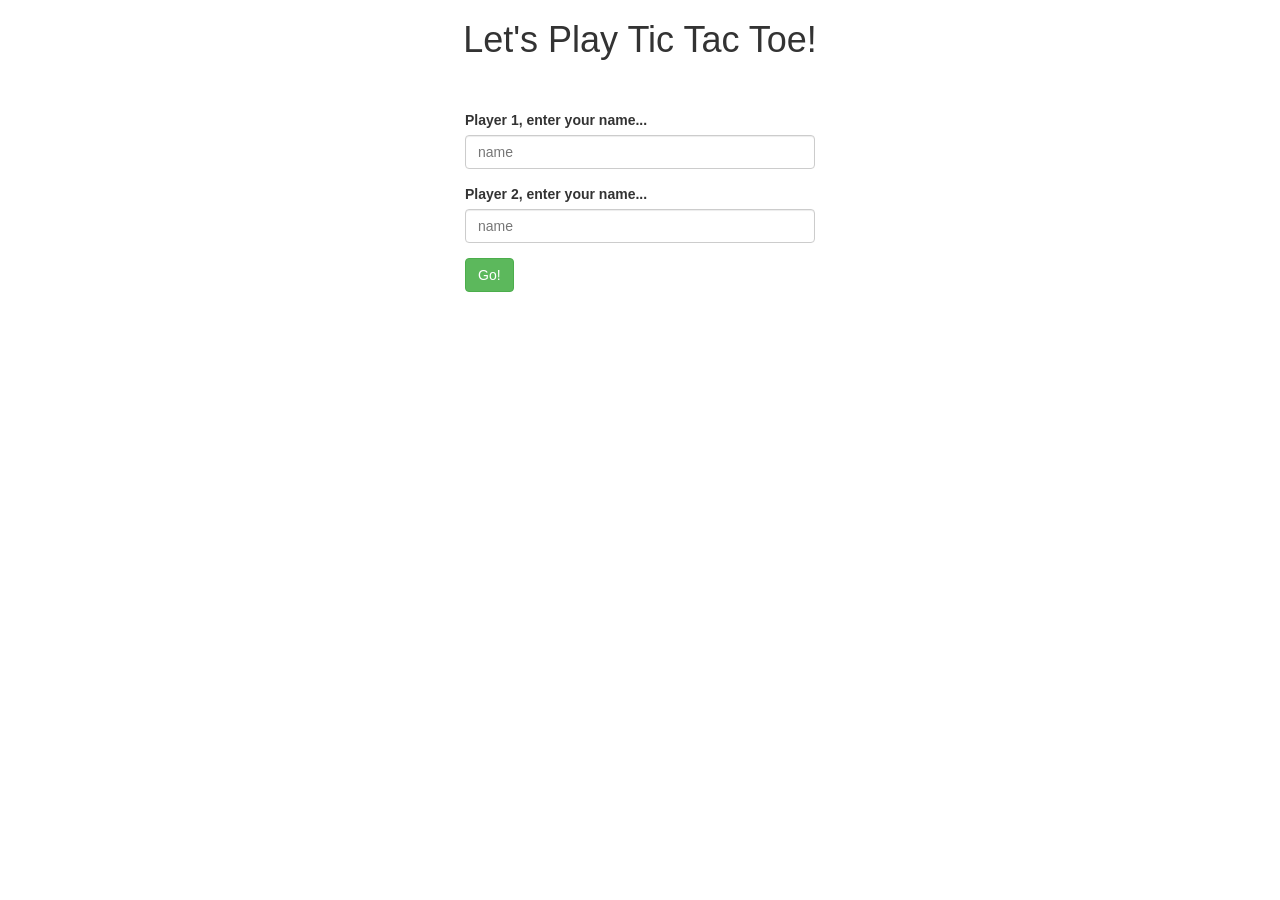
==== index.html @ 7404a046 "Add form to get player names before starting the game." ====
<!DOCTYPE html>
<html>
<head>
  <link rel="stylesheet" type="text/css" href="css/bootstrap.css">
  <link rel="stylesheet" type="text/css" href="css/styles.css">
  <script type="text/javascript" src="js/jquery-1.11.1.js"></script>
  <script type="text/javascript" src="js/scripts.js"></script>
  <title>Tic Tac Toe</title>
</head>
<body>
  <div class="container">
    <h1 class="gametext">Let's Play Tic Tac Toe!</h1>
    <br>
    <br>
    <div class="setup-screen">
      <div class="col-md-4"></div>
      <div class="col-md-4">
        <form id="player-info">
          <div class="form-group">
            <label for="player1-name">Player 1, enter your name...</label>
            <input id="player1-name" type="text" class="form-control" placeholder="name">
          </div>
          <div class="form-group">
            <label for="player2-name">Player 2, enter your name...</label>
            <input id="player2-name" type="text" class="form-control" placeholder="name">
          </div>
          <button class="btn btn-success">Go!</button>
        </form>
      </div>
      <div class="col-md-4"></div>
    </div>
    <div class="whosTurnIsIt">
      <table class="gameboard">
        <thead>
          <tr>
            <th></th>
            <th></th>
            <th></th>
          </tr>
        </thead>
        <tbody>
          <tr>
            <td></td>
            <td></td>
            <td></td>
          </tr>
          <tr>
            <td></td>
            <td></td>
            <td></td>
          </tr>
          <tr>
            <td></td>
            <td></td>
            <td></td>
          </tr>
        </tbody>
      </table>
      <h3 class="gametext"><span class="player-name"></span>'s Turn!</h3>
    </div>
    <p id="winner"></p>
  </div>

</body>
</html>
---- css/styles.css ----
.gameboard td {
  border: 3px solid black;
  width: 100px;
  height: 100px;
  font-size: 30px;
}

.whosTurnIsIt {
  display: none;
}

.gameboard img {
  margin: auto;
}

.gameboard {
  margin: auto;
  text-align: center;
  background-color: white;
}

.player1 {
  background-color: #00FFFF;
  border: 3px solid black;
  width: 56%;
  margin: auto;
  padding: 20px;
}

.player2 {
  background-color: #FFFF00;
  border: 3px solid black;
  width: 56%;
  margin: auto;
  padding: 20px;
}

.gametext {
  text-align: center;
}
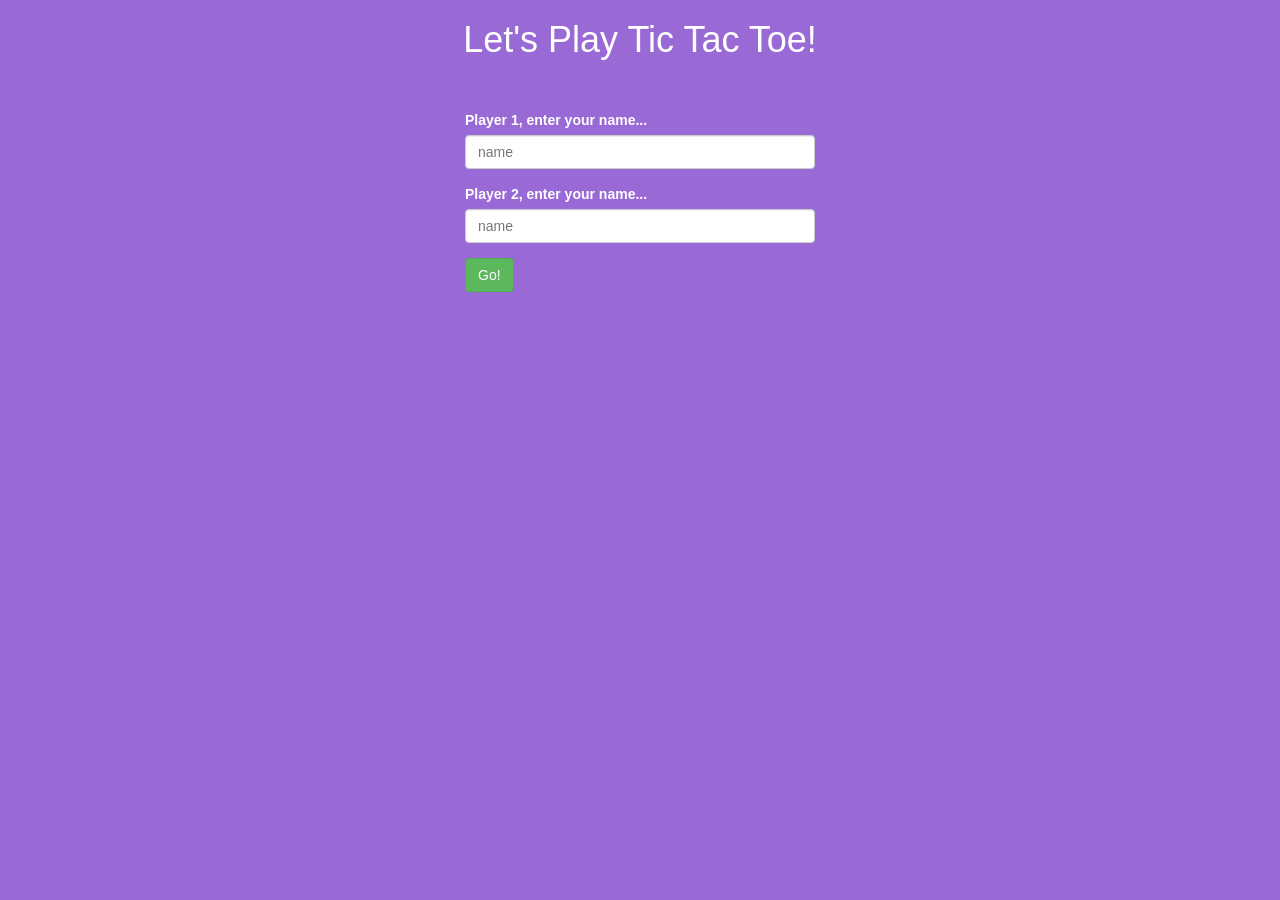
==== commit 63b6d2a3: "Cleanup and add colors to styles, particularly scoreboard." ====
--- a/index.html
+++ b/index.html
@@ -9,7 +9,7 @@
 </head>
 <body>
   <div class="container">
-    <h1 class="gametext">Let's Play Tic Tac Toe!</h1>
+    <h1 class="gametext gameheader">Let's Play Tic Tac Toe!</h1>
     <br>
     <br>
     <div class="setup-screen">
@@ -56,9 +56,29 @@
           </tr>
         </tbody>
       </table>
-      <h3 class="gametext"><span class="player-name"></span>'s Turn!</h3>
+      <h3 class="gametext whos-turn"><span class="player-name"></span>'s Turn!</h3>
     </div>
-    <p id="winner"></p>
+    <div class="whosTurnIsIt winner">
+      <h3 class="gametext"></h3>
+    </div>
+    <div class="scoreboard">
+      <h3 class="gametext">Score Board</h3>
+      <div class="col-md-3">
+        <h4 class="gametext player1-score"></h4>
+      </div>
+      <div class="col-md-3">
+        <h4 class="gametext player2-score"></h4>
+      </div>
+      <div class="col-md-3">
+        <h4 class="gametext stalemate-score"></h4>
+      </div>
+        <div id="play-end" class="col-md-3">
+        <form id="play-again">
+          <button type="submit" class="btn btn-success">Play Again?</button>
+        </form>
+        </div>
+      </div>
+    </div>
   </div>
 
 </body>
--- a/css/styles.css
+++ b/css/styles.css
@@ -3,6 +3,14 @@
   width: 100px;
   height: 100px;
   font-size: 30px;
+}
+
+body {
+  background-color: #996AD6;
+}
+
+.setup-screen {
+  color: white;
 }
 
 .whosTurnIsIt {
@@ -20,7 +28,7 @@
 }
 
 .player1 {
-  background-color: #00FFFF;
+  background-color: #D460CF;
   border: 3px solid black;
   width: 56%;
   margin: auto;
@@ -28,7 +36,7 @@
 }
 
 .player2 {
-  background-color: #FFFF00;
+  background-color: #7375D8;
   border: 3px solid black;
   width: 56%;
   margin: auto;
@@ -37,4 +45,32 @@
 
 .gametext {
   text-align: center;
+  color: white;
 }
+
+.gameheader{
+  color: white;
+}
+
+.whosTurnIsIt.winner {
+  border-top-width: 0px;
+}
+
+.scoreboard {
+  display: none;
+  border-top-width: 0px;
+  background-color: #530FAD;
+  border: 3px solid black;
+  width: 75%;
+  margin: auto;
+  padding: 20px;
+  color: white;
+  height: 160px;
+}
+
+#play-end {
+  width: 25%;
+  margin: auto;
+}
+
+
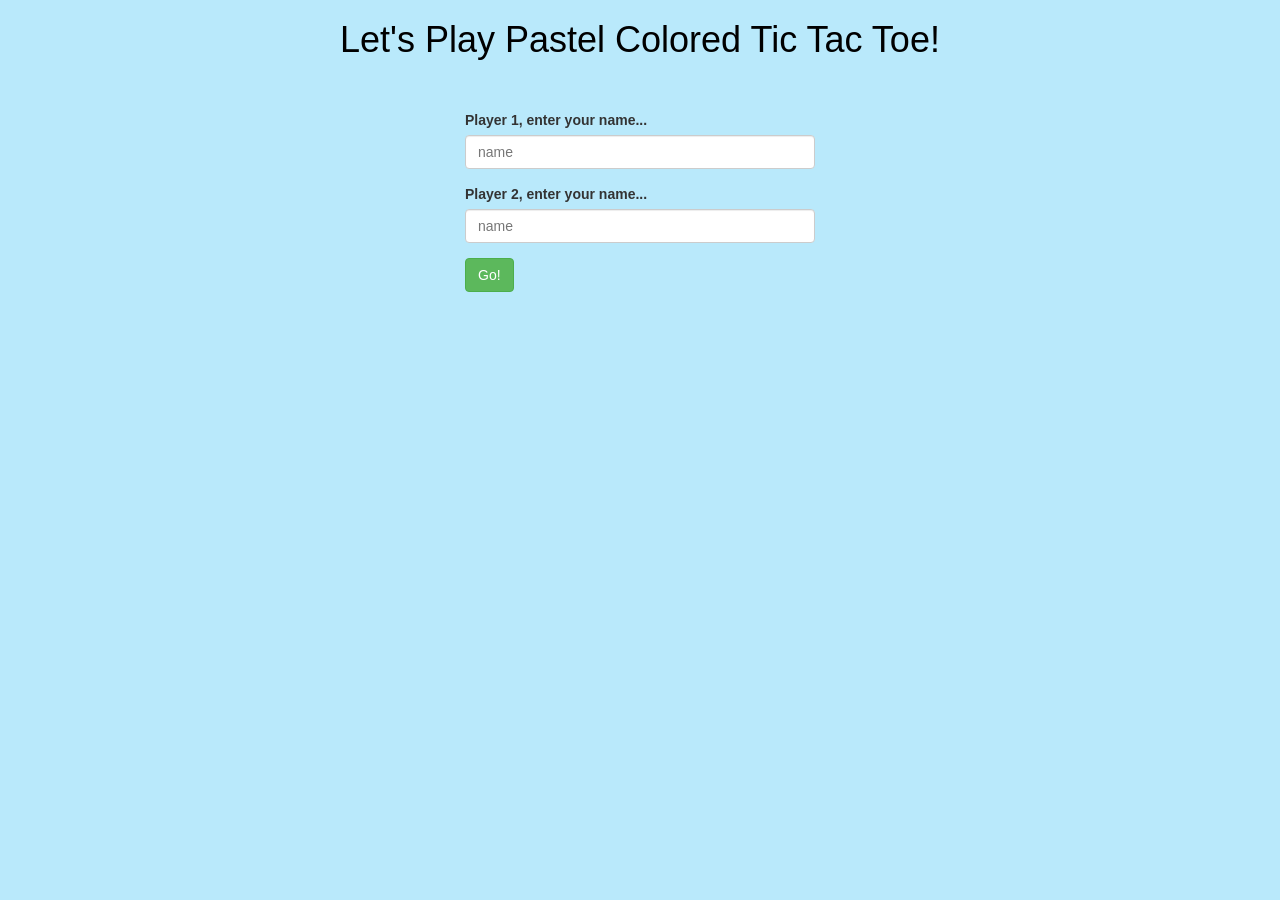
==== commit 72f1dc53: "Last cosmetic details. Get rid of thick border on bottom of winner text, make scoreboard match width" ====
--- a/index.html
+++ b/index.html
@@ -9,7 +9,7 @@
 </head>
 <body>
   <div class="container">
-    <h1 class="gametext gameheader">Let's Play Tic Tac Toe!</h1>
+    <h1 class="gametext gameheader">Let's Play Pastel Colored Tic Tac Toe!</h1>
     <br>
     <br>
     <div class="setup-screen">
@@ -73,9 +73,7 @@
         <h4 class="gametext stalemate-score"></h4>
       </div>
         <div id="play-end" class="col-md-3">
-        <form id="play-again">
-          <button type="submit" class="btn btn-success">Play Again?</button>
-        </form>
+          <button id="play-again" type="submit" class="btn btn-success">Play Again?</button>
         </div>
       </div>
     </div>
--- a/css/styles.css
+++ b/css/styles.css
@@ -6,18 +6,18 @@
 }
 
 body {
-  background-color: #996AD6;
+  background-color: #b9e9fb;
 }
 
-.setup-screen {
-  color: white;
+.gametext.gameheader {
+  color: black;
 }
 
 .whosTurnIsIt {
   display: none;
 }
 
-.gameboard img {
+.gameboard {
   margin: auto;
 }
 
@@ -48,20 +48,17 @@
   color: white;
 }
 
-.gameheader{
-  color: white;
-}
-
 .whosTurnIsIt.winner {
   border-top-width: 0px;
+  border-bottom-width: 0px;
 }
 
 .scoreboard {
   display: none;
   border-top-width: 0px;
-  background-color: #530FAD;
+  background-color: #996AD6;
   border: 3px solid black;
-  width: 75%;
+  width: 56%;
   margin: auto;
   padding: 20px;
   color: white;
